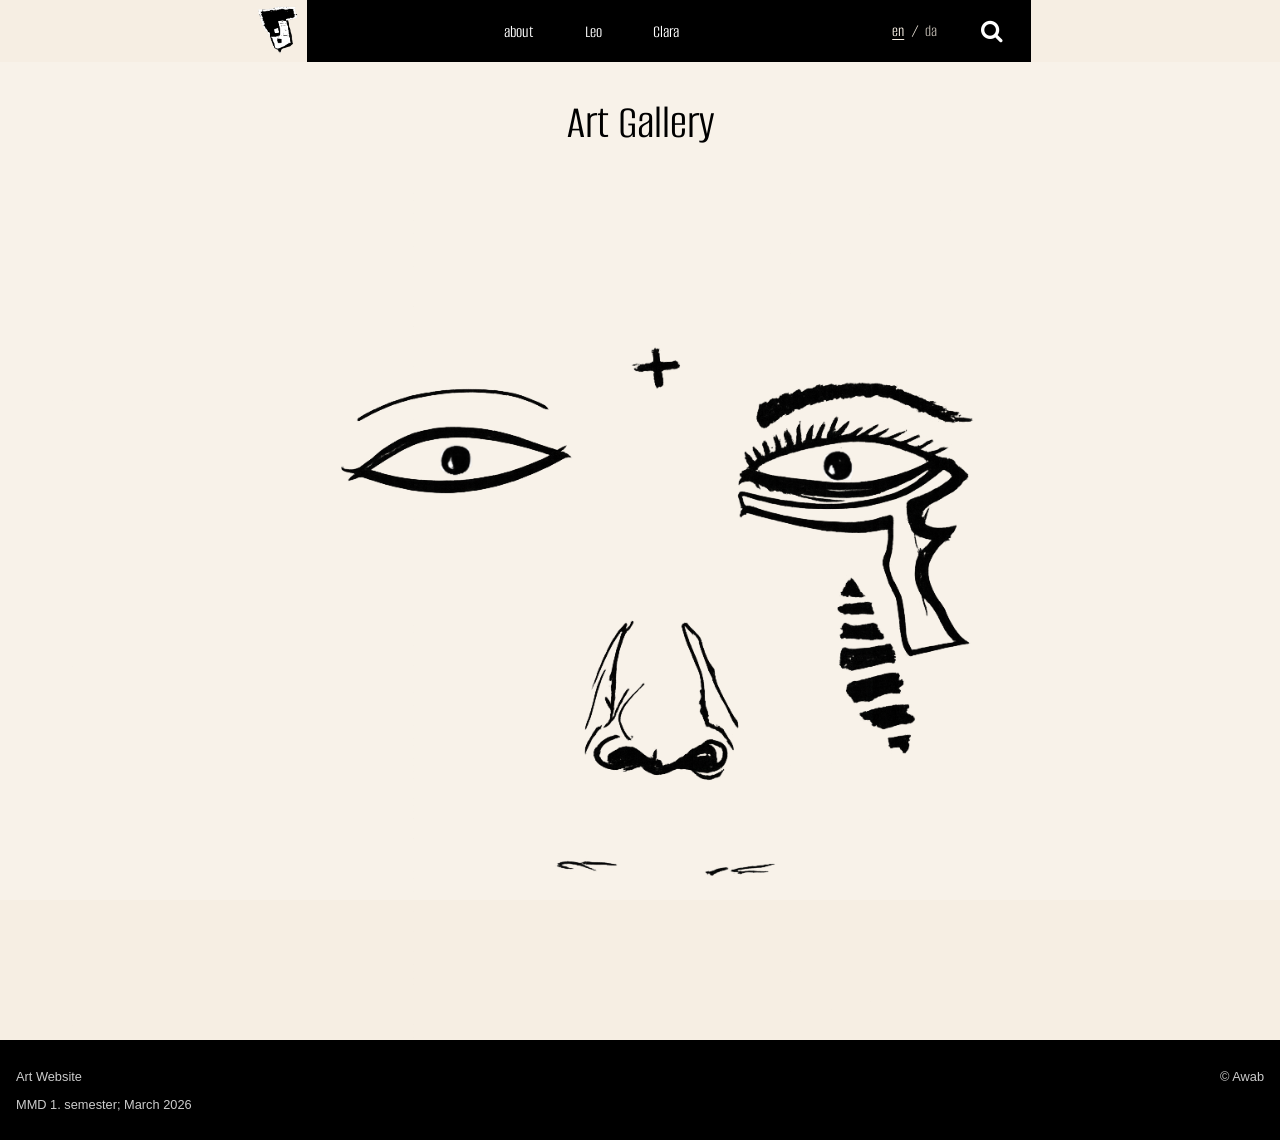
==== index.html @ 1bc4f68d "Add files via upload" ====
<!doctype html>
<html lang="en">
  <head>
    <meta name="robots" content="noindex" />
    <meta charset="UTF-8" />
    <meta http-equiv="X-UA-Compatible" content="IE=edge" />
    <meta name="viewport" content="width=device-width, initial-scale=1.0" />
    <!-- Load icon library -->
    <link rel="stylesheet" href="https://cdnjs.cloudflare.com/ajax/libs/font-awesome/4.7.0/css/font-awesome.min.css" />

    <link rel="stylesheet" href="css/general.css" />
    <link rel="stylesheet" href="css/gallery.css" />
    <link rel="icon" type="image/png" href="img/favicon/npc_fvcn_93.png" sizes="96x96" />
    <link rel="icon" type="image/svg+xml" href="img/favicon/npc_fvcn_93.svg" />
    <link rel="shortcut icon" href="img/favicon/favicon.ico" />
    <link rel="apple-touch-icon" sizes="180x180" href="img/favicon/apple-touch-icon.png" />
    <link rel="manifest" href="img/favicon/site.webmanifest" />
    <title>art</title>
  </head>
  <!-- ___________________ -->
  <body>
    <header class="site_header">
      <div class="header_row">
        <nav class="desktop_nav">
          <a href="index.html" class="home_logo">
            <img src="img/NPC_graf_cartoon.png" alt="npc logo" />
          </a>

          <ul class="nav_links">
            <li><a href="about.html">about</a></li>
            <li><a href="leo.html">Leo</a></li>
            <li><a href="clara.html">Clara</a></li>
          </ul>

          <!-- language switch -->
          <div class="lang_switch" role="group" aria-label="Language selector">
            <a href="index.html" class="lang_active" lang="en">en</a>
            <span>/</span>
            <a href="da/index.html" lang="da">da</a>
          </div>

          <!--  -->
          <button class="header_search desktop_search" id="desktopSearchToggle" type="button" aria-label="Open search" aria-expanded="false">
            <i class="fa fa-search search_icon" aria-hidden="true"></i>
          </button>
        </nav>
      </div>

      <div class="header_search_panel" id="headerSearchPanel">
        <form class="header_search_form" id="headerSearchForm" role="search">
          <label class="sr_only" for="headerSearchInput">Search</label>
          <input type="search" id="headerSearchInput" name="q" placeholder="Search" autocomplete="off" aria-autocomplete="list" />
          <button type="submit" class="header_search_submit">Search</button>
        </form>

        <div class="header_search_suggestions" id="headerSearchSuggestions"></div>
      </div>

      <nav class="mobile_nav">
        <div class="mobile_bar">
          <a href="index.html" class="mobile_logo">
            <img src="img/NPC_graf_cartoon.png" alt="npc logo" />
          </a>

          <button class="mobile_burger" id="mobileBurger" aria-label="Open menu" aria-expanded="false">
            <span></span>
            <span></span>
            <span></span>
          </button>

          <button class="header_search mobile_search" id="mobileSearchToggle" type="button" aria-label="Open search" aria-expanded="false">
            <i class="fa fa-search search_icon" aria-hidden="true"></i>
          </button>
        </div>

        <ul class="mobile_menu" id="mobileMenu">
          <li><a href="about.html">about</a></li>
          <li><a href="leo.html">Leo</a></li>
          <li><a href="clara.html">Clara</a></li>

          <li class="mobile_lang_item">
            <div class="lang_switch" role="group" aria-label="Language selector">
              <a href="index.html" class="lang_active" lang="en">en</a>
              <span>/</span>
              <a href="da/index.html" lang="da">da</a>
            </div>
          </li>
        </ul>
      </nav>
    </header>

    <main>
      <section>
        <div class="indexh1"><h1>Art Gallery</h1></div>

        <div class="indexgrid">
          <div class="gallery">
            <div class="gallery-item">
              <!-- <a href="img/website_img/sekmet_face_transparent.png"><img src="img/website_img/sekmet_face_transparent.png" alt="Image 1" /></a> -->

              <a href="img/website_img/sekmet_face_transparent.png" class="sekhmet_stack" target="_blank" rel="noopener_noreferrer">
                <img class="sekhmet_base" src="img/sekhmet/sekmet_no_eyes.png" alt="Sekhmet face" />
                <img class="sekhmet_eyes" src="img/sekhmet/eyes_aligned_corrected.png" alt="" aria-hidden="true" />
              </a>
            </div>
          </div>
        </div>
      </section>
    </main>

    <footer>
      <div>
        <p>Art Website</p>
        <p>MMD 1. semester; March 2026</p>
      </div>
      <div>
        <p>&copy; Awab</p>
      </div>
    </footer>

    <!-- new javascript, to enhance the nav to my liking -->

    <script>
      const burger = document.getElementById("mobileBurger");
      const menu = document.getElementById("mobileMenu");

      if (burger && menu) {
        burger.addEventListener("click", () => {
          menu.classList.toggle("mobile_menu_open");
          const expanded = burger.getAttribute("aria-expanded") === "true";
          burger.setAttribute("aria-expanded", String(!expanded));
        });
      }

      const desktopSearchToggle = document.getElementById("desktopSearchToggle");
      const mobileSearchToggle = document.getElementById("mobileSearchToggle");
      const headerSearchPanel = document.getElementById("headerSearchPanel");
      const headerSearchInput = document.getElementById("headerSearchInput");
      const headerSearchForm = document.getElementById("headerSearchForm");
      const headerSearchSuggestions = document.getElementById("headerSearchSuggestions");

      const sitePages = [
        { title: "Home", url: "index.html" },
        { title: "About", url: "about.html" },
        { title: "Leo", url: "leo.html" },
        { title: "Clara", url: "clara.html" },
        { title: "Extra", url: "extra.html" },
      ];

      let siteIndex = [];

      async function loadSiteIndex() {
        if (siteIndex.length) return siteIndex;

        const results = await Promise.all(
          sitePages.map(async (page) => {
            const response = await fetch(page.url);
            if (!response.ok) {
              return { ...page, content: "", words: [] };
            }

            const html = await response.text();
            const doc = new DOMParser().parseFromString(html, "text/html");

            doc.querySelectorAll("script, style, noscript").forEach((node) => node.remove());

            const content = (doc.body?.textContent || "").replace(/\s+/g, " ").trim();

            const words = Array.from(new Set(content.toLowerCase().match(/[a-zæøå0-9'-]+/g) || []));

            return { ...page, content, words };
          }),
        );

        siteIndex = results;
        return siteIndex;
      }

      function openSearch() {
        if (!headerSearchPanel) return;
        headerSearchPanel.classList.add("open");
        if (desktopSearchToggle) desktopSearchToggle.setAttribute("aria-expanded", "true");
        if (mobileSearchToggle) mobileSearchToggle.setAttribute("aria-expanded", "true");
        if (headerSearchInput) headerSearchInput.focus();
      }

      function closeSearch() {
        if (!headerSearchPanel) return;
        headerSearchPanel.classList.remove("open");
        if (headerSearchSuggestions) {
          headerSearchSuggestions.classList.remove("open");
          headerSearchSuggestions.innerHTML = "";
        }
        if (desktopSearchToggle) desktopSearchToggle.setAttribute("aria-expanded", "false");
        if (mobileSearchToggle) mobileSearchToggle.setAttribute("aria-expanded", "false");
      }

      function toggleSearch() {
        if (!headerSearchPanel) return;
        if (headerSearchPanel.classList.contains("open")) {
          closeSearch();
        } else {
          openSearch();
        }
      }

      function getSuggestions(query, pages) {
        const q = query.trim().toLowerCase();
        if (!q) return [];

        const matches = new Set();

        pages.forEach((page) => {
          page.words.forEach((word) => {
            if (word.includes(q) && word.length > 1) {
              matches.add(word);
            }
          });
        });

        return Array.from(matches)
          .sort((a, b) => {
            const aStarts = a.startsWith(q) ? 0 : 1;
            const bStarts = b.startsWith(q) ? 0 : 1;
            if (aStarts !== bStarts) return aStarts - bStarts;
            return a.localeCompare(b);
          })
          .slice(0, 8);
      }

      function renderSuggestions(items) {
        if (!headerSearchSuggestions) return;

        if (!items.length) {
          headerSearchSuggestions.innerHTML = "";
          headerSearchSuggestions.classList.remove("open");
          return;
        }

        headerSearchSuggestions.innerHTML = items.map((item) => `<button type="button" class="search_suggestion_item" data-value="${item}">${item}</button>`).join("");

        headerSearchSuggestions.classList.add("open");
      }

      async function updateSuggestions() {
        if (!headerSearchInput) return;

        const query = headerSearchInput.value;
        if (!query.trim()) {
          headerSearchSuggestions.innerHTML = "";
          headerSearchSuggestions.classList.remove("open");
          return;
        }

        try {
          const pages = await loadSiteIndex();
          const suggestions = getSuggestions(query, pages);
          renderSuggestions(suggestions);
        } catch (error) {
          console.error(error);
        }
      }

      function findBestPage(query, pages) {
        const q = query.trim().toLowerCase();

        const ranked = pages
          .map((page) => {
            const haystack = `${page.title} ${page.content}`.toLowerCase();
            let score = 0;

            if (page.title.toLowerCase().includes(q)) score += 5;
            if (haystack.includes(q)) score += 2;
            if (page.words.some((word) => word === q)) score += 4;
            if (page.words.some((word) => word.startsWith(q))) score += 3;

            return { page, score };
          })
          .filter((item) => item.score > 0)
          .sort((a, b) => b.score - a.score);

        return ranked.length ? ranked[0].page : null;
      }

      if (desktopSearchToggle) {
        desktopSearchToggle.addEventListener("click", toggleSearch);
      }

      if (mobileSearchToggle) {
        mobileSearchToggle.addEventListener("click", toggleSearch);
      }

      if (headerSearchInput) {
        headerSearchInput.addEventListener("input", updateSuggestions);
      }

      if (headerSearchSuggestions) {
        headerSearchSuggestions.addEventListener("click", async (event) => {
          const btn = event.target.closest(".search_suggestion_item");
          if (!btn) return;

          headerSearchInput.value = btn.dataset.value;
          headerSearchSuggestions.innerHTML = "";
          headerSearchSuggestions.classList.remove("open");
          headerSearchForm.requestSubmit();
        });
      }

      if (headerSearchForm) {
        headerSearchForm.addEventListener("submit", async (event) => {
          event.preventDefault();

          const query = headerSearchInput.value.trim();
          if (!query) return;

          try {
            const pages = await loadSiteIndex();
            const bestPage = findBestPage(query, pages);

            if (bestPage) {
              window.location.href = bestPage.url;
            }
          } catch (error) {
            console.error(error);
          }
        });
      }

      document.addEventListener("click", (event) => {
        const clickedInside = event.target.closest(".header_search_panel") || event.target.closest("#desktopSearchToggle") || event.target.closest("#mobileSearchToggle");

        if (!clickedInside) {
          closeSearch();
        }
      });
    </script>
  </body>
</html>
---- css/general.css ----
* {
  box-sizing: border-box;
  padding: 0;
  margin: 0;
}

:root {
  --beige: #f3efe9;
  --black: #000000;
}

/* font */
@font-face {
  font-family: "Alumni Sans";
  src: url("../fonts/AlumniSans-VariableFont_wght.woff") format("woff");
  font-style: normal;
  font-weight: 100 900;
  font-display: swap;
}

@font-face {
  font-family: "Alumni Sans";
  src: url("../fonts/AlumniSans-Italic-VariableFont_wght.woff") format("woff");
  font-style: italic;
  font-weight: 100 900;
  font-display: swap;
}
/*  */

body {
  min-height: 100vh;
  display: flex;
  flex-direction: column;
  background-color: var(--beige);
  font-family: "Alumni Sans", Arial, sans-serif;
}

/* new js aligned css stuff */

/* NAVIGATION */

.site_header {
  position: sticky;
  top: 0;
  z-index: 1000;
  background-color: var(--beige);
  width: 100%;
}

.desktop_nav {
  max-width: 720px;
  margin: 0 auto;
  display: flex;
  align-items: flex-start;
  gap: 1.4rem;
}

.mobile_nav {
  display: none;
}

.home_logo,
.mobile_logo {
  display: block;
  background: transparent;
  padding: 0;
  flex: 0 0 auto;
}

.home_logo img,
.mobile_logo img {
  display: block;
  width: 58px;
  height: auto;
}

.nav_links {
  list-style: none;
  margin: 0;
  padding: 0;
  background-color: var(--black);
  display: flex;
  justify-content: center;
  align-items: center;
  gap: 3.2rem;
  flex: 1;
  min-height: 62px;
  /* border-radius: 0.5em; */
}

.nav_links a,
.mobile_menu a {
  text-decoration: none;
  color: white;
  font-family: "Alumni Sans", Arial, sans-serif;
  font-size: 1.1rem;
}

/* language function */

.lang_switch {
  min-height: 62px;
  padding: 0 1rem;
  background-color: var(--black);
  display: flex;
  align-items: center;
  justify-content: center;
  gap: 0.4rem;
  flex: 0 0 auto;
}

.lang_switch a,
.lang_switch span {
  color: var(--beige);
  text-decoration: none;
  font-family: "Alumni Sans", Arial, sans-serif;
  font-size: 1.05rem;
  line-height: 1;
}

.lang_switch a {
  opacity: 0.75;
  transition: opacity 0.25s ease;
}

.lang_switch a:hover {
  opacity: 1;
}

.lang_switch .lang_active {
  opacity: 1;
  text-decoration: underline;
  text-underline-offset: 0.18em;
}

/*  */

/* MOBILE */

@media (max-width: 700px) {
  .desktop_nav {
    display: none;
  }

  .mobile_nav {
    display: block;
    position: relative;
    background-color: var(--beige);
    padding: 0.5rem;
    z-index: 1001;
  }

  body {
    padding-top: 0;
  }

  .mobile_bar {
    max-width: 340px;
    margin: 0 auto;
    display: flex;
    align-items: center;
    gap: 1rem;
    position: relative;
    z-index: 1002;
  }

  .mobile_logo img {
    width: 48px;
  }

  .mobile_burger {
    width: 170px;
    height: 64px;
    border: none;
    outline: none;
    box-shadow: none;
    background-color: var(--black);
    cursor: pointer;
    display: flex;
    flex-direction: column;
    justify-content: center;
    gap: 8px;
    padding: 0 22px;
  }

  .mobile_burger span {
    display: block;
    width: 42px;
    height: 4px;
    background-color: white;
  }

  .mobile_menu {
    display: none;
    list-style: none;
    width: 100%;
    max-width: 340px;
    margin: 0;
    padding: 1.5rem 0 1.5rem 1.5rem;
    background-color: var(--black);
    flex-direction: column;
    gap: 2rem;

    position: absolute;
    top: calc(0.5rem + 64px);
    left: 50%;
    transform: translateX(-50%);
    z-index: 1001;

    border: none;
    outline: none;
    box-shadow: none;
  }

  .mobile_menu_open {
    display: flex;
  }

  .mobile_menu .lang_switch {
    min-height: auto;
    padding: 0;
    background: transparent;
    justify-content: flex-start;
    gap: 0.35rem;
  }

  .mobile_menu .lang_switch a,
  .mobile_menu .lang_switch span {
    color: var(--beige);
    font-size: 1.1rem;
  }

  .mobile_lang_item {
    list-style: none;
  }
}

/* SEARCH BUTTON */
/* SEARCH BUTTON + EXPANDABLE SEARCH */

/* SEARCH */

.header_row {
  max-width: 782px;
  margin: 0 auto;
}

.desktop_nav {
  display: flex;
  align-items: stretch;
  max-width: 100%;
  margin: 0;
  gap: 0;
}

.home_logo {
  flex: 0 0 auto;
}

.nav_links {
  list-style: none;
  margin: 0;
  padding: 0;
  background-color: var(--black);
  display: flex;
  align-items: center;
  justify-content: center;
  gap: 3.2rem;
  flex: 1 1 auto;
  min-height: 62px;
}

.desktop_search {
  width: 78px;
  height: 62px;
  flex: 0 0 78px;
  background-color: var(--black);
  color: white;
  border: none;
  margin: 0;
  padding: 0;
}

.desktop_search .search_icon {
  color: white;
  font-size: 1.45rem;
}

.mobile_search {
  width: auto;
  height: 64px;
  flex: 0 0 auto;
  background: transparent;
  border: none;
  box-shadow: none;
  padding: 0 0.35rem;
}

.mobile_search .search_icon {
  color: var(--black);
  font-size: 1.55rem;
}

.header_search_panel {
  display: none;
  max-width: 782px;
  margin: 0 auto;
  padding: 0;
}

.header_search_panel.open {
  display: block;
}

.header_search_form {
  display: flex;
  align-items: stretch;
  width: 100%;
}

.header_search_form input[type="search"] {
  flex: 1;
  min-width: 0;
  height: 62px;
  border: none;
  outline: none;
  padding: 0 1rem;
  background-color: var(--black);
  color: white;
  font-family: "Alumni Sans", Arial, sans-serif;
  font-size: 1.05rem;
  appearance: none;
}

.header_search_form input[type="search"]::-webkit-search-cancel-button {
  -webkit-appearance: none;
  appearance: none;
  width: 1rem;
  height: 1rem;
  cursor: pointer;
  opacity: 1;
  background: linear-gradient(45deg, transparent 42%, white 42%, white 58%, transparent 58%), linear-gradient(-45deg, transparent 42%, white 42%, white 58%, transparent 58%);
  background-repeat: no-repeat;
  background-position: center;
  background-size: 100% 100%;
}

.header_search_submit {
  border: none;
  height: 62px;
  padding: 0 1.2rem;
  background-color: var(--black);
  color: white;
  font-family: "Alumni Sans", Arial, sans-serif;
  cursor: pointer;
}

.header_search_suggestions {
  display: none;
  background-color: var(--black);
  color: white;
  width: 100%;
}

.header_search_suggestions.open {
  display: block;
}

.header_search_suggestions button {
  display: block;
  width: 100%;
  border: none;
  background: transparent;
  color: white;
  text-align: left;
  padding: 0.85rem 1rem;
  font-family: "Alumni Sans", Arial, sans-serif;
  cursor: pointer;
}

.header_search_suggestions button:hover {
  background-color: rgba(255, 255, 255, 0.08);
}

.sr_only {
  position: absolute;
  width: 1px;
  height: 1px;
  padding: 0;
  margin: -1px;
  overflow: hidden;
  clip: rect(0, 0, 0, 0);
  white-space: nowrap;
  border: 0;
}

/* MOBILE */

@media (max-width: 700px) {
  .header_row {
    display: none;
  }

  .mobile_nav {
    display: block;
    position: relative;
    background-color: var(--beige);
    padding: 0.5rem;
    z-index: 1001;
  }

  .mobile_bar {
    max-width: 340px;
    margin: 0 auto;
    display: flex;
    align-items: center;
    gap: 1rem;
    position: relative;
    z-index: 1002;
  }

  .mobile_logo {
    flex: 0 0 auto;
  }

  .mobile_burger {
    flex: 1 1 auto;
  }

  .mobile_search {
    flex: 0 0 auto;
    width: 40px;
    height: 40px;
    background: transparent;
    border: none;
    box-shadow: none;
    padding: 0;
    margin: 0;
    display: inline-flex;
    align-items: center;
    justify-content: center;
  }

  .mobile_search .search_icon {
    color: var(--black);
    font-size: 1.55rem;
    line-height: 1;
  }

  .mobile_burger {
    flex: 1;
  }

  .header_search_panel {
    max-width: 340px;
    margin: 0.5rem auto 0;
  }

  .header_search_form input[type="search"],
  .header_search_submit {
    height: 56px;
  }
}

@media (min-width: 701px) {
  .mobile_nav {
    display: none;
  }
}

/* -------------- */

/* MAIN (edited) */

/* shared page width */
.container {
  max-width: 720px;
  margin: 0 auto;
}

.art_main {
  width: 100%;
  background-color: var(--beige);
}

/* ABOUT PAGE — MOBILE FIRST */
.hero {
  max-width: 420px;
  margin: 0 auto;
  padding: 1rem 1.4rem 3rem;
  display: grid;
  grid-template-columns: 1fr;
  gap: 0;
}

.hero_text {
  display: flex;
  flex-direction: column;
  align-items: flex-start;
}

.hero h1 {
  margin: 0 0 0.9rem 0;
  max-width: 10ch;
  color: #000;
  font-family: "Alumni Sans", Arial, sans-serif;
  font-size: clamp(2.2rem, 9vw, 3.4rem);
  line-height: 0.92;
  letter-spacing: 0.01em;
  text-align: left;
}

.hero_text picture {
  display: block;
  margin: 0 0 1.2rem 0;
}

.art_line {
  display: block;
  width: 100%;
  max-width: 205px;
  height: auto;
  margin: 0;
}

.art_text {
  width: 100%;
}

.art_text p {
  margin: 0 0 1.15rem 0;
  max-width: 19ch;
  color: #111;
  font-family: "Alumni Sans", Arial, sans-serif;
  font-size: 1rem;
  line-height: 1.58;
}

.hero_image {
  margin-top: 1.4rem;
}

.face_img {
  display: block;
  width: 100%;
  max-width: 275px;
  height: auto;
}

/* DESKTOP — MATCH prototype */

@media (min-width: 768px) {
  .hero {
    max-width: 720px;
    grid-template-columns: 355px 285px;
    column-gap: 0.8rem;
    align-items: start;
    padding: 3.1rem 0 3rem;
  }

  .hero_text {
    padding-top: 1.25rem;
  }

  .hero_text picture {
    order: 1;
    width: 382px;
    margin: 0 0 2.15rem 0;
  }

  .hero h1 {
    order: 2;
    max-width: none;
    margin: 0 0 1.35rem 0;
    font-size: 4.55rem;
    line-height: 0.9;
    letter-spacing: 0;
  }

  .art_text {
    order: 3;
    max-width: 315px;
  }

  .art_text p {
    max-width: 100%;
    font-size: 1rem;
    line-height: 1.5;
  }

  .art_line {
    width: 382px;
    max-width: none;
    margin: 0;
  }

  .hero_image {
    margin-top: 0.95rem;
    display: flex;
    justify-content: flex-start;
    align-items: flex-start;
  }

  .face_img {
    max-width: 308px;
  }
}

/* keep Leo page image helpers */
.leo_top_img {
  margin-top: 1.4rem;
}

.topsigil {
  display: block;
  width: 100%;
  max-width: 275px;
  height: auto;
}

/* GENERAL WEBSITE LAYOUT */

h1 {
  font-family: "Alumni Sans", Arial, sans-serif;
  font-size: 3rem;
  text-align: center;
  margin: 1.2em auto 0.8em;
  margin-top: 2rem;
  color: #000;
  font-weight: normal;
}

h2 {
  display: inline-block;
  padding: 0.18em 0.42em;
  background-color: #000;
  color: #fff;
  font-weight: lighter;
}

p {
  font-family: "Alumni Sans", Arial, sans-serif;
  margin: 1em auto;
}

figcaption {
  margin-top: 0.55rem;
  color: var(--black);
  font-size: inherit;
  font-style: italic;
  font-weight: 250;
  line-height: 1.3;
}

footer {
  display: flex;
  justify-content: space-between;
  flex-wrap: wrap;
  background-color: #000;
  height: max-content;
  margin: 1rem 0 0 0;
  margin-top: auto;
  padding: 1em;
}

footer p {
  color: #ccc;
  font-family: Arial, Helvetica, sans-serif;
  font-size: 0.8em;
  font-weight: 200;
}

footer a {
  color: #e1dede;
}

footer a:hover {
  color: #f5f4f4;
}

/* LEO PAGE CSS */

@media (min-width: 768px) {
  .leo_page .grid-1-1 {
    grid-template-columns: 1fr 1fr;
  }

  .leo_page .grid-1-1:first-of-type {
    align-items: center;
  }

  .leo_page .grid-1-1:first-of-type > .order {
    order: -1;
  }

  .leo_page > h1 {
    margin: 2rem auto 1.8rem;
  }
}

/* leo hover */

.hover_art img:hover {
  opacity: 1;
  filter: brightness(1) grayscale(0);
  transform: scale(1.06);
  transition: all 0.8s;
}

.hover_art.is-visible img {
  opacity: 1;
  filter: brightness(1) grayscale(0);
  transform: scale(1.06);
  transition: all 0.8s;
}

.leo_page img {
  display: block;
  width: 100%;
  height: auto;
}

.hover_art {
  overflow: hidden;
}

.hover_art img {
  opacity: 0.7;
  filter: brightness(1) grayscale(0.5) blur(0.1px);
  transition: all 0.7s;
}

/* ---------- */

.leo_page {
  max-width: 720px;
  margin: 0 auto;
  padding: 1rem 3em 3rem;
}

.leo_page section {
  margin-bottom: 3rem;
}

/* .leo_page */

.leo_page p {
  margin: 0 0 1rem 0;
  font-family: "Alumni Sans", Arial, sans-serif;
  line-height: 1.5;
  color: #111;
}

.leo_page figure {
  margin: 0;
}

.leo_page img {
  display: block;
  width: 100%;
  height: auto;
}

.grid-1-1 {
  display: grid;
  grid-template-columns: 1fr;
  gap: 2rem;
}

.order {
  order: 2;
}

.span-2x1 {
  grid-column: auto;
}

.top {
  align-self: start;
}

@media (min-width: 768px) {
  .grid-1-1 {
    grid-template-columns: 1fr 1fr;
  }

  .span-2x1 {
    grid-column: 1 / span 2;
  }

  .leo_page > section.grid-1-1:first-of-type > h2 {
    grid-column: 1;
    grid-row: 1;
    margin-bottom: 0;
  }

  .leo_page > section.grid-1-1:first-of-type > .tattooing {
    grid-column: 1;
    grid-row: 2;
    margin: 0;
  }
}
/* leo font change */

.leo_intro_heading {
  margin: 0 0 0.9rem 0;
  max-width: 10ch;
  color: #000;
  font-family: "Alumni Sans", Arial, sans-serif;
  font-size: clamp(2.2rem, 9vw, 3.4rem);
  line-height: 0.92;
  letter-spacing: 0.01em;
  text-align: left;
  font-weight: lighter;
}

@media (min-width: 768px) {
  .leo_intro_heading {
    max-width: none;
    margin: 0 0 1.35rem 0;
    font-size: 4.55rem;
    line-height: 0.9;
    letter-spacing: 0;
  }
}

/* ---------- */

/* CLARA PAGE */

.clara_page {
  max-width: 720px;
  margin: 0 auto;
  padding: 1rem 3em 3rem;
}

.clara_page section {
  margin-bottom: 3rem;
}

/* clara blockquote */
.artist_quote {
  margin: 0 0 1.5rem 0;
  padding: 1.2rem 1.4rem;
  background-color: var(--black);
  color: var(--beige);
  font-style: italic;
  border: 1px solid var(--beige);
}

.artist_quote p {
  margin: 0;
  color: var(--beige);
}

.artist_quote p + p {
  margin-top: 0.75rem;
}

.artist_quote::before,
.artist_quote::after {
  color: var(--beige);
}

.artist_quote::before {
  content: '"';
}

.artist_quote::after {
  content: '"';
}

/*  */

.clara_page figure {
  margin: 0;
}

.clara_page img {
  display: block;
  width: 100%;
  height: auto;
}

.grid-1-1 {
  display: grid;
  grid-template-columns: 1fr;
  gap: 2.5rem;
}

.order {
  order: 2;
}

.top {
  align-self: start;
}

.clara_intro {
  max-width: 420px;
  margin: 0 auto 3rem;
}

.clara_line_top,
.clara_line_middle,
.clara_line_bottom {
  display: block;
  margin: 1rem 0 2rem;
}

.clara_line_top .art_line,
.clara_line_middle .art_line,
.clara_line_bottom .art_line {
  max-width: 205px;
}

.clara_intro_grid .order {
  display: flex;
  flex-direction: column;
  gap: 0.35rem;
}

.clara_gallery_text {
  max-width: 480px;
  margin: 0 auto 2rem;
}

.clara_gallery_grid {
  max-width: 520px;
  margin: 0 auto;
}

.clara_line_bottom {
  margin-top: 3rem;
}

@media (min-width: 768px) {
  .clara_page {
    padding: 2rem 3em 3rem;
  }

  .grid-1-1 {
    grid-template-columns: 1fr 1fr;
    gap: 3.5rem 5rem;
  }

  .clara_intro {
    max-width: none;
  }

  .clara_intro_grid .order {
    max-width: 300px;
    justify-self: start;
    align-self: center;
  }

  .clara_line_top .art_line,
  .clara_line_middle .art_line,
  .clara_line_bottom .art_line {
    max-width: 100%;
  }

  .clara_gallery_grid {
    max-width: none;
  }
}

/* Leo page correction */
---- css/gallery.css ----
:root {
  --minsize: 200px;
  --beige: #f6eee3;
  --nav: black;
}

body {
  background-repeat: no-repeat;
  background-size: cover;
  background-position: center center;
  background-attachment: fixed;
  background-color: var(--beige);
}

body::before {
  content: "";
  position: fixed;
  top: 0;
  left: 0;
  width: 100%;
  height: 100%;
  background-color: rgba(255, 255, 255, 0.2);
  z-index: -1;
}

.gallery-item {
  background-color: #11111115;
  border: 1px solid #333;
  box-shadow: 2px 2px 3px rgba(86, 85, 85, 0.4);
  overflow: hidden;
}

.indexgrid {
  width: min(100% - 0.25rem, 1600px);
  margin: 0 auto;
}

.indexgrid .gallery-item {
  height: auto;
  background-color: transparent;
  border: none;
  box-shadow: none;
}

.indexgrid .gallery-item > .sekhmet_stack {
  display: block;
  width: 100%;
}

.indexgrid .sekhmet_base {
  display: block;
  width: 100%;
  height: auto;
  max-width: none;
  opacity: 1;
  filter: none;
  border: none;
}

.indexgrid .sekhmet_eyes {
  width: 100%;
  height: 100%;
  opacity: 1;
  filter: none;
  border: none;
}

.indexgrid .sekhmet_base:hover,
.indexgrid .sekhmet_eyes:hover {
  opacity: 1;
  filter: none;
  transition: none;
  scale: 1;
}

/* sekmet eyes animation */

.sekhmet_stack {
  position: relative;
  display: block;
  width: 100%;
  line-height: 0;
}

.sekhmet_base {
  display: block;
  width: 100%;
  height: auto;
}

.sekhmet_eyes {
  position: absolute;
  inset: 0;
  width: 100%;
  height: 100%;
  pointer-events: none;
  transform: translateY(0);
  transition: transform 0.18s ease;
}

/* top area = eyes look up */
body:has(.site_header:hover) .sekhmet_eyes,
body:has(header:hover) .sekhmet_eyes,
body:has(nav:hover) .sekhmet_eyes {
  transform: translateY(-4px);
}

/* over the Sekhmet image = default / center */
body:has(.sekhmet_stack:hover) .sekhmet_eyes {
  transform: translateY(0);
}

/* footer area = eyes look down */
body:has(footer:hover) .sekhmet_eyes {
  transform: translateY(4px);
}

/* ---- */

.gallery {
  display: grid;
  grid-template-columns: 1fr;
  grid-gap: 0;
  width: 100%;
  max-width: none;
  margin: 0 auto;
}

.gallery-item {
  height: calc(var(--minsize) * 0.6);
  box-shadow: 2px 2px 3px rgba(86, 85, 85, 0.4);
  border: 1px solid #333;
  overflow: hidden;
}

.gallery-item img {
  width: 100%;
  height: 100%;
  object-fit: cover;
  opacity: 0.7;
  filter: brightness(1) grayscale(0.5) blur(0.1px);
  transition: all 0.7s;
}

.gallery-item img:hover {
  opacity: 1;
  filter: brightness(1) grayscale(0);
  transition: all 0.8s;
  scale: 1.06;
}

@media (width <= 600px) {
  .gallery {
    margin: 0;
  }
  .gallery-item {
    height: calc(var(--minsize) * 1.55);
  }
}
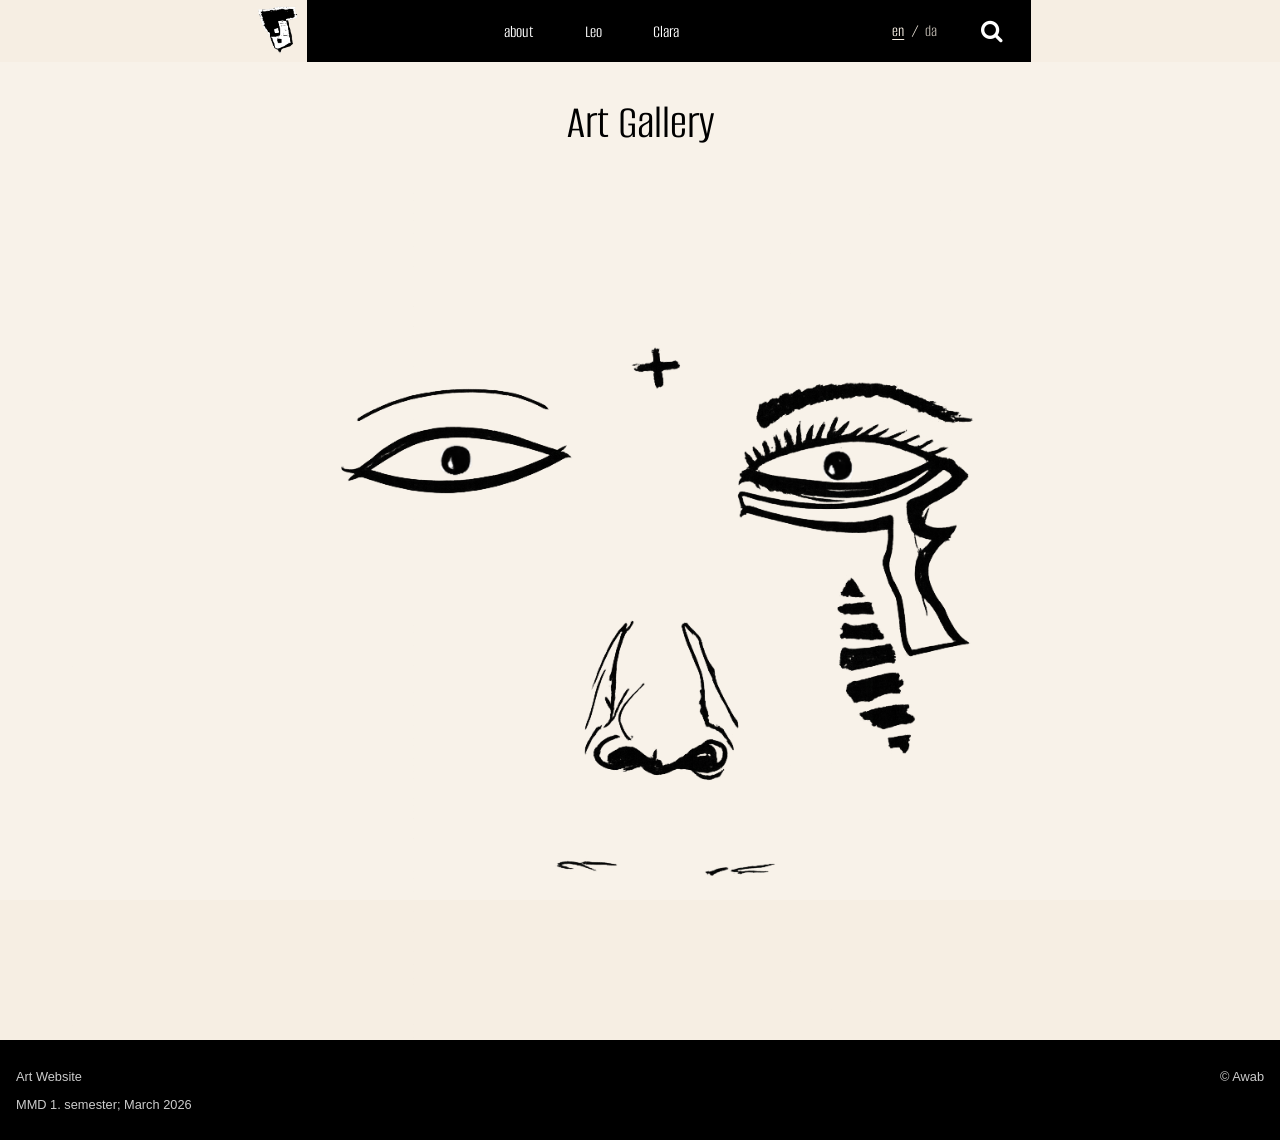
==== commit 346c8dd7: "Add files via upload" ====
--- a/index.html
+++ b/index.html
@@ -10,10 +10,10 @@
 
     <link rel="stylesheet" href="css/general.css" />
     <link rel="stylesheet" href="css/gallery.css" />
-    <link rel="icon" type="image/png" href="img/favicon/npc_fvcn_93.png" sizes="96x96" />
+    <link rel="icon" type="image/png" href="img/favicon/npc_96p.webp" sizes="96x96" />
     <link rel="icon" type="image/svg+xml" href="img/favicon/npc_fvcn_93.svg" />
     <link rel="shortcut icon" href="img/favicon/favicon.ico" />
-    <link rel="apple-touch-icon" sizes="180x180" href="img/favicon/apple-touch-icon.png" />
+    <link rel="apple-touch-icon" sizes="180x180" href="img/favicon/apple-touch-icon.webp" />
     <link rel="manifest" href="img/favicon/site.webmanifest" />
     <title>art</title>
   </head>
@@ -23,7 +23,7 @@
       <div class="header_row">
         <nav class="desktop_nav">
           <a href="index.html" class="home_logo">
-            <img src="img/NPC_graf_cartoon.png" alt="npc logo" />
+            <img src="img/NPC_graf_cartoon.webp" alt="npc logo" />
           </a>
 
           <ul class="nav_links">
@@ -59,7 +59,7 @@
       <nav class="mobile_nav">
         <div class="mobile_bar">
           <a href="index.html" class="mobile_logo">
-            <img src="img/NPC_graf_cartoon.png" alt="npc logo" />
+            <img src="img/NPC_graf_cartoon.webp" alt="npc logo" />
           </a>
 
           <button class="mobile_burger" id="mobileBurger" aria-label="Open menu" aria-expanded="false">
@@ -96,11 +96,9 @@
         <div class="indexgrid">
           <div class="gallery">
             <div class="gallery-item">
-              <!-- <a href="img/website_img/sekmet_face_transparent.png"><img src="img/website_img/sekmet_face_transparent.png" alt="Image 1" /></a> -->
-
-              <a href="img/website_img/sekmet_face_transparent.png" class="sekhmet_stack" target="_blank" rel="noopener_noreferrer">
-                <img class="sekhmet_base" src="img/sekhmet/sekmet_no_eyes.png" alt="Sekhmet face" />
-                <img class="sekhmet_eyes" src="img/sekhmet/eyes_aligned_corrected.png" alt="" aria-hidden="true" />
+              <a href="img/website_img/sekmet_face_transparent.webp" class="sekhmet_stack" target="_blank" rel="noopener_noreferrer">
+                <img class="sekhmet_base" src="img/sekhmet/sekmet_no_eyes.webp" alt="Sekhmet face" />
+                <img class="sekhmet_eyes" src="img/sekhmet/eyes_aligned_corrected.webp" alt="" aria-hidden="true" />
               </a>
             </div>
           </div>
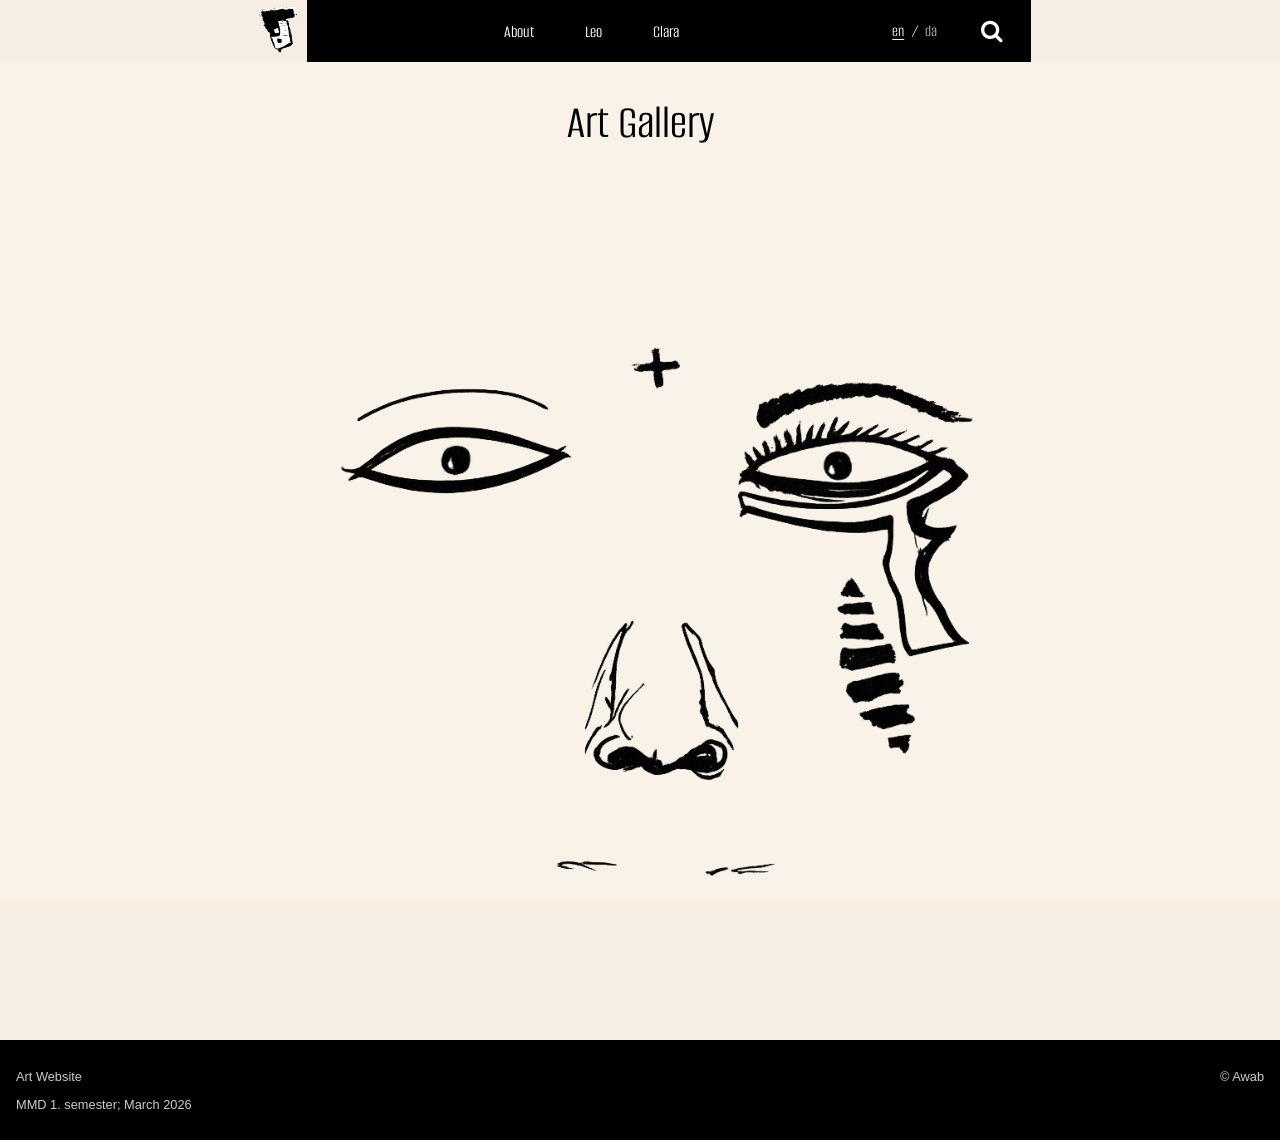
==== commit 39963fc9: "Add files via upload - Corrected the font cases - Corrected titles" ====
--- a/index.html
+++ b/index.html
@@ -15,7 +15,7 @@
     <link rel="shortcut icon" href="img/favicon/favicon.ico" />
     <link rel="apple-touch-icon" sizes="180x180" href="img/favicon/apple-touch-icon.webp" />
     <link rel="manifest" href="img/favicon/site.webmanifest" />
-    <title>art</title>
+    <title>Art Gallery | Non Playable Collective | NPC</title>
   </head>
   <!-- ___________________ -->
   <body>
@@ -27,7 +27,7 @@
           </a>
 
           <ul class="nav_links">
-            <li><a href="about.html">about</a></li>
+            <li><a href="about.html">About</a></li>
             <li><a href="leo.html">Leo</a></li>
             <li><a href="clara.html">Clara</a></li>
           </ul>
@@ -74,7 +74,7 @@
         </div>
 
         <ul class="mobile_menu" id="mobileMenu">
-          <li><a href="about.html">about</a></li>
+          <li><a href="about.html">About</a></li>
           <li><a href="leo.html">Leo</a></li>
           <li><a href="clara.html">Clara</a></li>
 
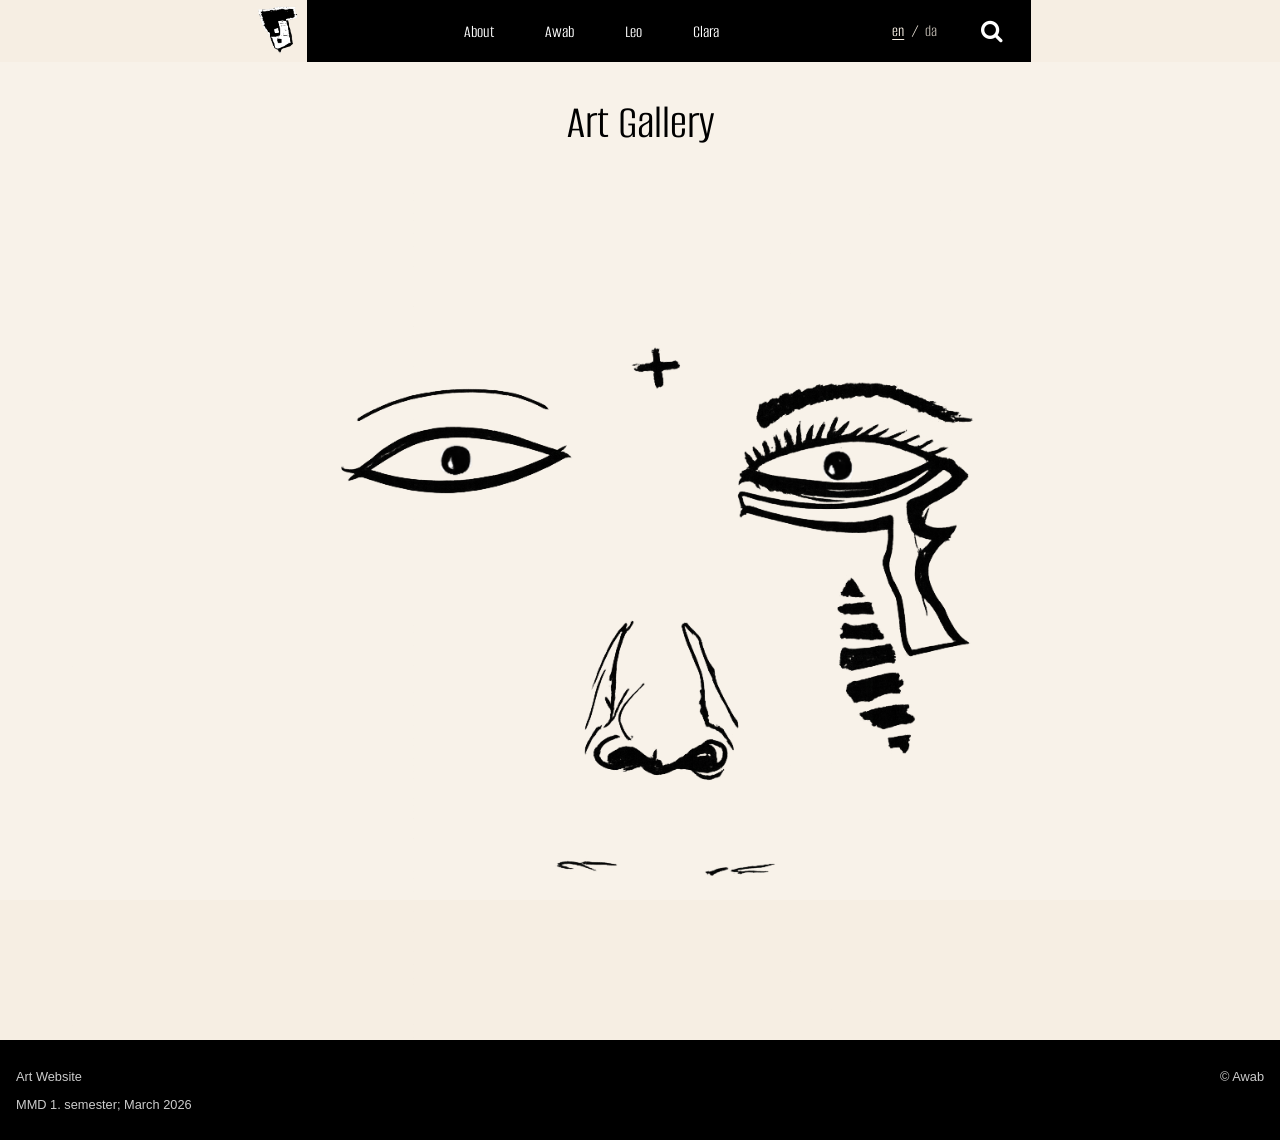
==== commit 74e4f2b6: "Add files via upload" ====
--- a/index.html
+++ b/index.html
@@ -15,7 +15,7 @@
     <link rel="shortcut icon" href="img/favicon/favicon.ico" />
     <link rel="apple-touch-icon" sizes="180x180" href="img/favicon/apple-touch-icon.webp" />
     <link rel="manifest" href="img/favicon/site.webmanifest" />
-    <title>Art Gallery | Non Playable Collective | NPC</title>
+    <title>HOMEPAGE | N.P.C.</title>
   </head>
   <!-- ___________________ -->
   <body>
@@ -28,6 +28,7 @@
 
           <ul class="nav_links">
             <li><a href="about.html">About</a></li>
+            <li><a href="awab.html">Awab</a></li>
             <li><a href="leo.html">Leo</a></li>
             <li><a href="clara.html">Clara</a></li>
           </ul>
@@ -75,6 +76,7 @@
 
         <ul class="mobile_menu" id="mobileMenu">
           <li><a href="about.html">About</a></li>
+          <li><a href="awab.html">Awab</a></li>
           <li><a href="leo.html">Leo</a></li>
           <li><a href="clara.html">Clara</a></li>
 
@@ -117,220 +119,7 @@
     </footer>
 
     <!-- new javascript, to enhance the nav to my liking -->
-
-    <script>
-      const burger = document.getElementById("mobileBurger");
-      const menu = document.getElementById("mobileMenu");
-
-      if (burger && menu) {
-        burger.addEventListener("click", () => {
-          menu.classList.toggle("mobile_menu_open");
-          const expanded = burger.getAttribute("aria-expanded") === "true";
-          burger.setAttribute("aria-expanded", String(!expanded));
-        });
-      }
-
-      const desktopSearchToggle = document.getElementById("desktopSearchToggle");
-      const mobileSearchToggle = document.getElementById("mobileSearchToggle");
-      const headerSearchPanel = document.getElementById("headerSearchPanel");
-      const headerSearchInput = document.getElementById("headerSearchInput");
-      const headerSearchForm = document.getElementById("headerSearchForm");
-      const headerSearchSuggestions = document.getElementById("headerSearchSuggestions");
-
-      const sitePages = [
-        { title: "Home", url: "index.html" },
-        { title: "About", url: "about.html" },
-        { title: "Leo", url: "leo.html" },
-        { title: "Clara", url: "clara.html" },
-        { title: "Extra", url: "extra.html" },
-      ];
-
-      let siteIndex = [];
-
-      async function loadSiteIndex() {
-        if (siteIndex.length) return siteIndex;
-
-        const results = await Promise.all(
-          sitePages.map(async (page) => {
-            const response = await fetch(page.url);
-            if (!response.ok) {
-              return { ...page, content: "", words: [] };
-            }
-
-            const html = await response.text();
-            const doc = new DOMParser().parseFromString(html, "text/html");
-
-            doc.querySelectorAll("script, style, noscript").forEach((node) => node.remove());
-
-            const content = (doc.body?.textContent || "").replace(/\s+/g, " ").trim();
-
-            const words = Array.from(new Set(content.toLowerCase().match(/[a-zæøå0-9'-]+/g) || []));
-
-            return { ...page, content, words };
-          }),
-        );
-
-        siteIndex = results;
-        return siteIndex;
-      }
-
-      function openSearch() {
-        if (!headerSearchPanel) return;
-        headerSearchPanel.classList.add("open");
-        if (desktopSearchToggle) desktopSearchToggle.setAttribute("aria-expanded", "true");
-        if (mobileSearchToggle) mobileSearchToggle.setAttribute("aria-expanded", "true");
-        if (headerSearchInput) headerSearchInput.focus();
-      }
-
-      function closeSearch() {
-        if (!headerSearchPanel) return;
-        headerSearchPanel.classList.remove("open");
-        if (headerSearchSuggestions) {
-          headerSearchSuggestions.classList.remove("open");
-          headerSearchSuggestions.innerHTML = "";
-        }
-        if (desktopSearchToggle) desktopSearchToggle.setAttribute("aria-expanded", "false");
-        if (mobileSearchToggle) mobileSearchToggle.setAttribute("aria-expanded", "false");
-      }
-
-      function toggleSearch() {
-        if (!headerSearchPanel) return;
-        if (headerSearchPanel.classList.contains("open")) {
-          closeSearch();
-        } else {
-          openSearch();
-        }
-      }
-
-      function getSuggestions(query, pages) {
-        const q = query.trim().toLowerCase();
-        if (!q) return [];
-
-        const matches = new Set();
-
-        pages.forEach((page) => {
-          page.words.forEach((word) => {
-            if (word.includes(q) && word.length > 1) {
-              matches.add(word);
-            }
-          });
-        });
-
-        return Array.from(matches)
-          .sort((a, b) => {
-            const aStarts = a.startsWith(q) ? 0 : 1;
-            const bStarts = b.startsWith(q) ? 0 : 1;
-            if (aStarts !== bStarts) return aStarts - bStarts;
-            return a.localeCompare(b);
-          })
-          .slice(0, 8);
-      }
-
-      function renderSuggestions(items) {
-        if (!headerSearchSuggestions) return;
-
-        if (!items.length) {
-          headerSearchSuggestions.innerHTML = "";
-          headerSearchSuggestions.classList.remove("open");
-          return;
-        }
-
-        headerSearchSuggestions.innerHTML = items.map((item) => `<button type="button" class="search_suggestion_item" data-value="${item}">${item}</button>`).join("");
-
-        headerSearchSuggestions.classList.add("open");
-      }
-
-      async function updateSuggestions() {
-        if (!headerSearchInput) return;
-
-        const query = headerSearchInput.value;
-        if (!query.trim()) {
-          headerSearchSuggestions.innerHTML = "";
-          headerSearchSuggestions.classList.remove("open");
-          return;
-        }
-
-        try {
-          const pages = await loadSiteIndex();
-          const suggestions = getSuggestions(query, pages);
-          renderSuggestions(suggestions);
-        } catch (error) {
-          console.error(error);
-        }
-      }
-
-      function findBestPage(query, pages) {
-        const q = query.trim().toLowerCase();
-
-        const ranked = pages
-          .map((page) => {
-            const haystack = `${page.title} ${page.content}`.toLowerCase();
-            let score = 0;
-
-            if (page.title.toLowerCase().includes(q)) score += 5;
-            if (haystack.includes(q)) score += 2;
-            if (page.words.some((word) => word === q)) score += 4;
-            if (page.words.some((word) => word.startsWith(q))) score += 3;
-
-            return { page, score };
-          })
-          .filter((item) => item.score > 0)
-          .sort((a, b) => b.score - a.score);
-
-        return ranked.length ? ranked[0].page : null;
-      }
-
-      if (desktopSearchToggle) {
-        desktopSearchToggle.addEventListener("click", toggleSearch);
-      }
-
-      if (mobileSearchToggle) {
-        mobileSearchToggle.addEventListener("click", toggleSearch);
-      }
-
-      if (headerSearchInput) {
-        headerSearchInput.addEventListener("input", updateSuggestions);
-      }
-
-      if (headerSearchSuggestions) {
-        headerSearchSuggestions.addEventListener("click", async (event) => {
-          const btn = event.target.closest(".search_suggestion_item");
-          if (!btn) return;
-
-          headerSearchInput.value = btn.dataset.value;
-          headerSearchSuggestions.innerHTML = "";
-          headerSearchSuggestions.classList.remove("open");
-          headerSearchForm.requestSubmit();
-        });
-      }
-
-      if (headerSearchForm) {
-        headerSearchForm.addEventListener("submit", async (event) => {
-          event.preventDefault();
-
-          const query = headerSearchInput.value.trim();
-          if (!query) return;
-
-          try {
-            const pages = await loadSiteIndex();
-            const bestPage = findBestPage(query, pages);
-
-            if (bestPage) {
-              window.location.href = bestPage.url;
-            }
-          } catch (error) {
-            console.error(error);
-          }
-        });
-      }
-
-      document.addEventListener("click", (event) => {
-        const clickedInside = event.target.closest(".header_search_panel") || event.target.closest("#desktopSearchToggle") || event.target.closest("#mobileSearchToggle");
-
-        if (!clickedInside) {
-          closeSearch();
-        }
-      });
-    </script>
+    <script src="js/header.js" defer></script>
+    <script src="js/awab_sekhmet.js" defer></script>
   </body>
 </html>
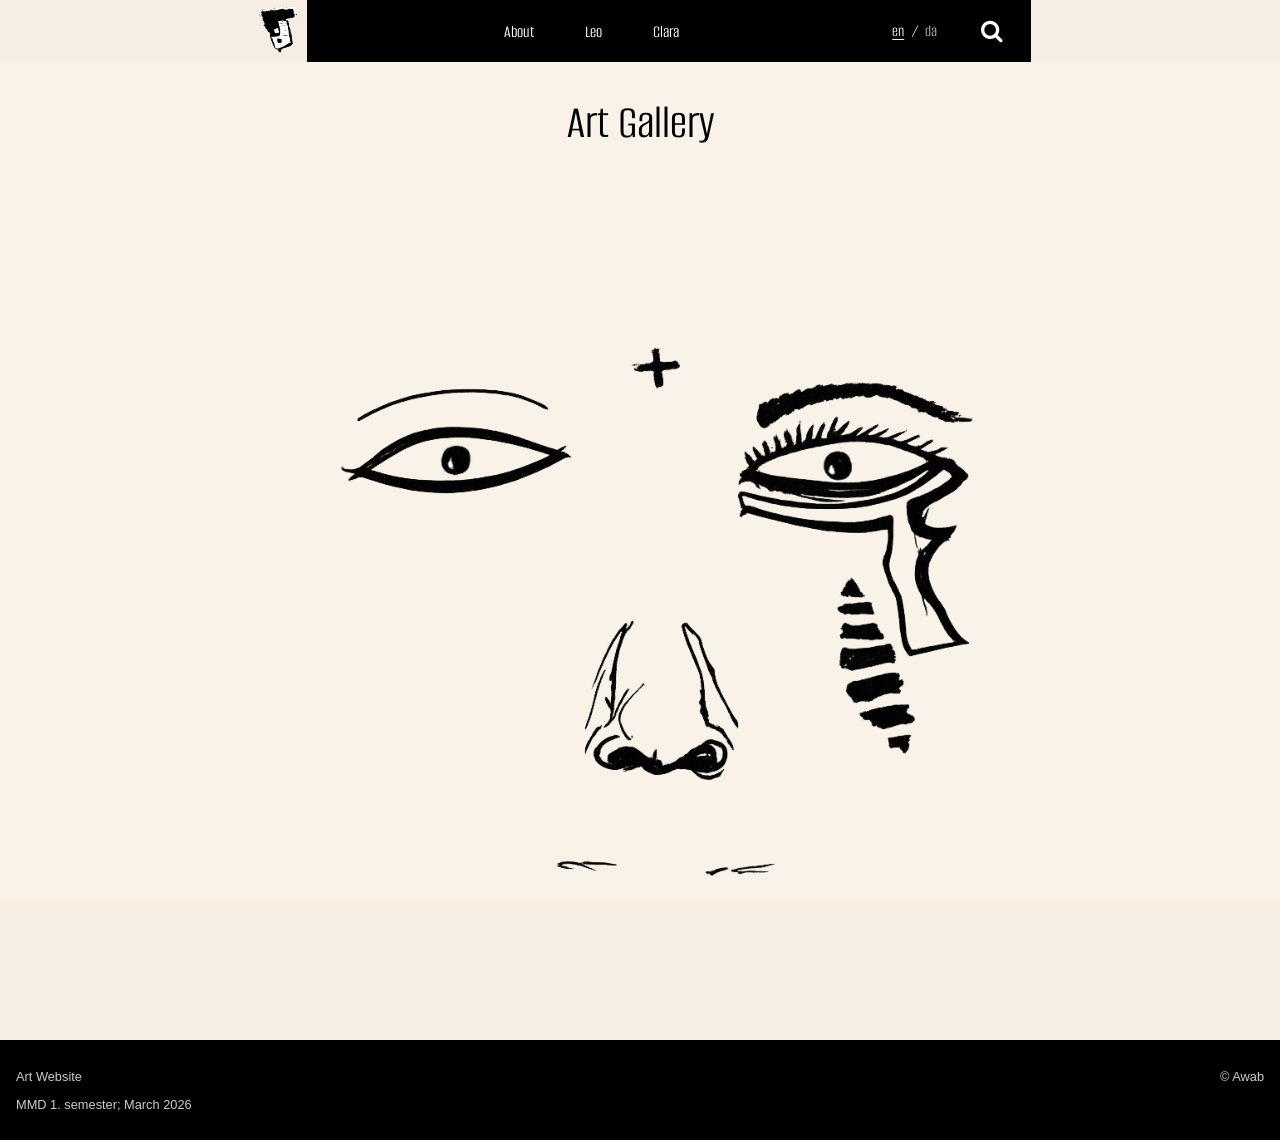
==== commit 6a8379ab: "Add files via upload reverted website back to how it was, before "awab.html"." ====
--- a/index.html
+++ b/index.html
@@ -15,7 +15,7 @@
     <link rel="shortcut icon" href="img/favicon/favicon.ico" />
     <link rel="apple-touch-icon" sizes="180x180" href="img/favicon/apple-touch-icon.webp" />
     <link rel="manifest" href="img/favicon/site.webmanifest" />
-    <title>HOMEPAGE | N.P.C.</title>
+    <title>HOMEPAGE</title>
   </head>
   <!-- ___________________ -->
   <body>
@@ -28,7 +28,6 @@
 
           <ul class="nav_links">
             <li><a href="about.html">About</a></li>
-            <li><a href="awab.html">Awab</a></li>
             <li><a href="leo.html">Leo</a></li>
             <li><a href="clara.html">Clara</a></li>
           </ul>
@@ -76,7 +75,6 @@
 
         <ul class="mobile_menu" id="mobileMenu">
           <li><a href="about.html">About</a></li>
-          <li><a href="awab.html">Awab</a></li>
           <li><a href="leo.html">Leo</a></li>
           <li><a href="clara.html">Clara</a></li>
 
@@ -98,10 +96,10 @@
         <div class="indexgrid">
           <div class="gallery">
             <div class="gallery-item">
-              <a href="img/website_img/sekmet_face_transparent.webp" class="sekhmet_stack" target="_blank" rel="noopener_noreferrer">
+              <div class="sekhmet_stack">
                 <img class="sekhmet_base" src="img/sekhmet/sekmet_no_eyes.webp" alt="Sekhmet face" />
                 <img class="sekhmet_eyes" src="img/sekhmet/eyes_aligned_corrected.webp" alt="" aria-hidden="true" />
-              </a>
+              </div>
             </div>
           </div>
         </div>
@@ -118,8 +116,9 @@
       </div>
     </footer>
 
-    <!-- new javascript, to enhance the nav to my liking -->
-    <script src="js/header.js" defer></script>
-    <script src="js/awab_sekhmet.js" defer></script>
+    <!-- new javascript, to enhance the nav to my liking -->
+    <!-- shared javascript -->
+    <script src="js/mobile-menu.js" defer></script>
+    <script src="js/site-search.js" defer></script>
   </body>
 </html>
